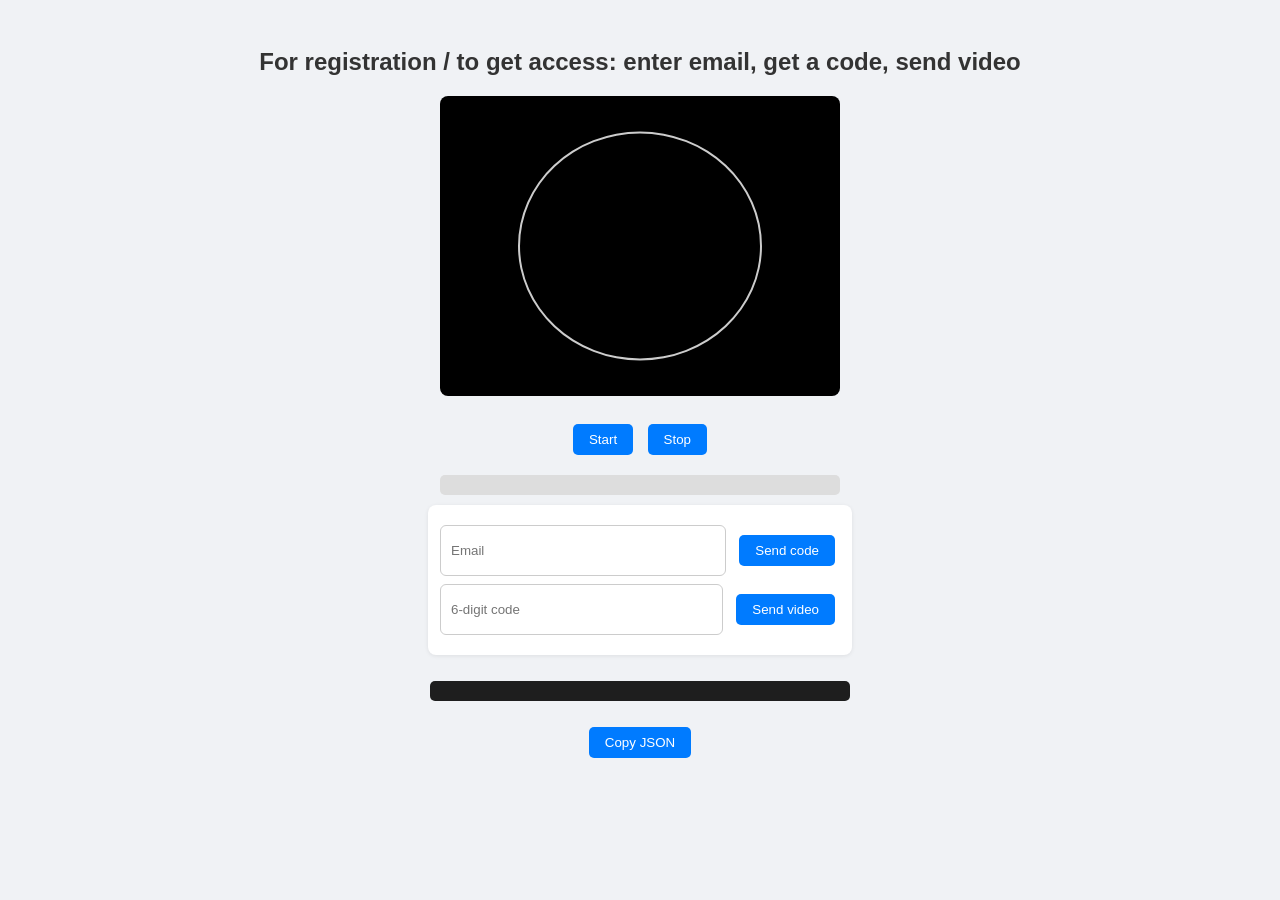
==== frontend_MVP/index.html @ 0f20150b "mobile" ====
<!DOCTYPE html>
<html lang="en">
<head>
<meta charset="UTF-8">
<title>СЫР!</title>
<style>
body {
    font-family: Arial, sans-serif;
    background: #f0f2f5;
    display: flex;
    flex-direction: column;
    align-items: center;
    padding: 20px;
}

h2 { color: #333; }

.video-container {
    position: relative;
    width: 400px;
    height: 300px;
    margin-bottom: 10px;
}

#preview {
    width: 100%;
    height: 100%;
    background: #000;
    border-radius: 8px;
}

#oval-overlay {
    position: absolute;
    top: 50%;
    left: 50%;
    width: 60%;
    height: 75%;
    transform: translate(-50%, -50%);
    border: 2px solid rgba(255, 255, 255, 0.8);
    border-radius: 50%;
    pointer-events: none;
}

.controls { margin-top: 8px; }

button {
    margin: 10px 5px;
    padding: 8px 16px;
    border: none;
    background: #007bff;
    color: #fff;
    border-radius: 5px;
    cursor: pointer;
}
button:hover { background: #0056b3; }

#progress-container {
    width: 400px;
    background: #ddd;
    border-radius: 5px;
    overflow: hidden;
    margin-top: 10px;
    height: 20px;
    margin-bottom: 10px;
}
#progress-bar {
    width: 0%;
    height: 100%;
    background: #007bff;
    transition: width 0.2s;
}

pre {
    background: #1e1e1e;
    color: #d4d4d4;
    padding: 10px;
    width: 400px;
    overflow: auto;
    border-radius: 5px;
    font-family: 'Courier New', monospace;
    transition: opacity 0.3s;
}

.auth-box {
    width: 400px;
    background: #fff;
    border-radius: 8px;
    padding: 12px;
    margin-bottom: 10px;
    box-shadow: 0 1px 4px rgba(0,0,0,0.08);
}
.auth-row {
    display: flex;
    gap: 8px;
    margin: 8px 0;
}
.auth-row input {
    flex: 1;
    padding: 8px 10px;
    border: 1px solid #ccc;
    border-radius: 6px;
}
.small-note {
    font-size: 12px;
    color: #666;
    margin-top: 4px;
}
</style>
</head>
<body>

<h2>For registration / to get access: enter email, get a code, send video</h2>


<div class="video-container">
    <video id="preview" autoplay muted playsinline></video>

    <div id="oval-overlay"></div>
</div>

<div class="controls">
    <button onclick="startRecording()">Start</button>
    <button onclick="stopRecording()">Stop</button>
</div>

<div id="progress-container">
    <div id="progress-bar"></div>
</div>

<div class="auth-box">
  <div class="auth-row">
    <input id="email" type="email" placeholder="Email" autocomplete="email">
    <button onclick="requestCode()">Send code</button>
  </div>
  <div class="auth-row">
    <input id="code" type="text" placeholder="6-digit code" inputmode="numeric" maxlength="6">
    <button onclick="sendVideo()">Send video</button>
  </div>
</div>

<pre><code id="result"></code></pre>
<button onclick="copyJSON()">Copy JSON</button>

<script>
let mediaRecorder;
let recordedChunks = [];
let stream;
let isProcessing = false;
let progressInterval;

const API_BASE = "https://karmen-vigoroso-candy.ngrok-free.dev";

async function startRecording() {
    document.getElementById("result").textContent = "";
    updateProgress(0);
    clearInterval(progressInterval);
    isProcessing = false;

    stream = await navigator.mediaDevices.getUserMedia({ video: true, audio: false });
    document.getElementById("preview").srcObject = stream;

    recordedChunks = [];
    mediaRecorder = new MediaRecorder(stream, { mimeType: "video/webm" });

    mediaRecorder.ondataavailable = e => {
        if (e.data.size > 0) recordedChunks.push(e.data);
    };

    mediaRecorder.start();
}

function stopRecording() {
    if (!mediaRecorder) return;
    mediaRecorder.stop();
    if (stream) stream.getTracks().forEach(track => track.stop());
}

async function requestCode() {
    const email = document.getElementById("email").value.trim();
    const resultEl = document.getElementById("result");
    resultEl.textContent = "";

    if (!email) return alert("Enter email first!");

    const fd = new FormData();
    fd.append("email", email);

    try {
        const res = await fetch(`${API_BASE}/request-access`, {
            method: "POST",
            body: fd
        });
        if (!res.ok) {
            const txt = await res.text();
            throw new Error(`Server returned ${res.status}: ${txt}`);
        }
        resultEl.textContent = "Code sent to email. Check inbox/spam.";
    } catch (err) {
        resultEl.textContent = "Error: " + err.message;
        alert(err.message);
    }
}

async function sendVideo() {
    const email = document.getElementById("email").value.trim();
    const code = document.getElementById("code").value.trim();

    if (!email) return alert("Enter email first!");
    if (!code || code.length < 4) return alert("Enter the code from email!");

    if (recordedChunks.length === 0) {
        alert("No video recorded!");
        return;
    }

    const blob = new Blob(recordedChunks, { type: "video/webm" });
    const formData = new FormData();
    formData.append("email", email);
    formData.append("code", code);
    formData.append("file", blob, "recorded.webm");

    isProcessing = true;
    const resultEl = document.getElementById("result");
    resultEl.textContent = "";

    let progress = 0;
    updateProgress(0);
    clearInterval(progressInterval);
    progressInterval = setInterval(() => {
        progress = Math.min(progress + Math.random() * 5, 70);
        updateProgress(progress);
    }, 300);

    try {
        const res = await fetch(`${API_BASE}/verify-video`, {
            method: "POST",
            body: formData
        });

        if (!res.ok) {
            const txt = await res.text();
            throw new Error(`Server returned ${res.status}: ${txt}`);
        }

        const json = await res.json();
        isProcessing = false;
        clearInterval(progressInterval);
        updateProgress(100);
        resultEl.textContent = JSON.stringify(json, null, 2);
    } catch (err) {
        isProcessing = false;
        clearInterval(progressInterval);
        updateProgress(0);
        resultEl.textContent = "Error: " + err.message;
    }
}

function updateProgress(percent) {
    document.getElementById("progress-bar").style.width = percent + "%";
}

function copyJSON() {
    const text = document.getElementById("result").textContent;
    if (!text || isProcessing) return alert("Nothing to copy or still processing!");
    navigator.clipboard.writeText(text);
    alert("JSON copied!");
}
</script>

</body>
</html>
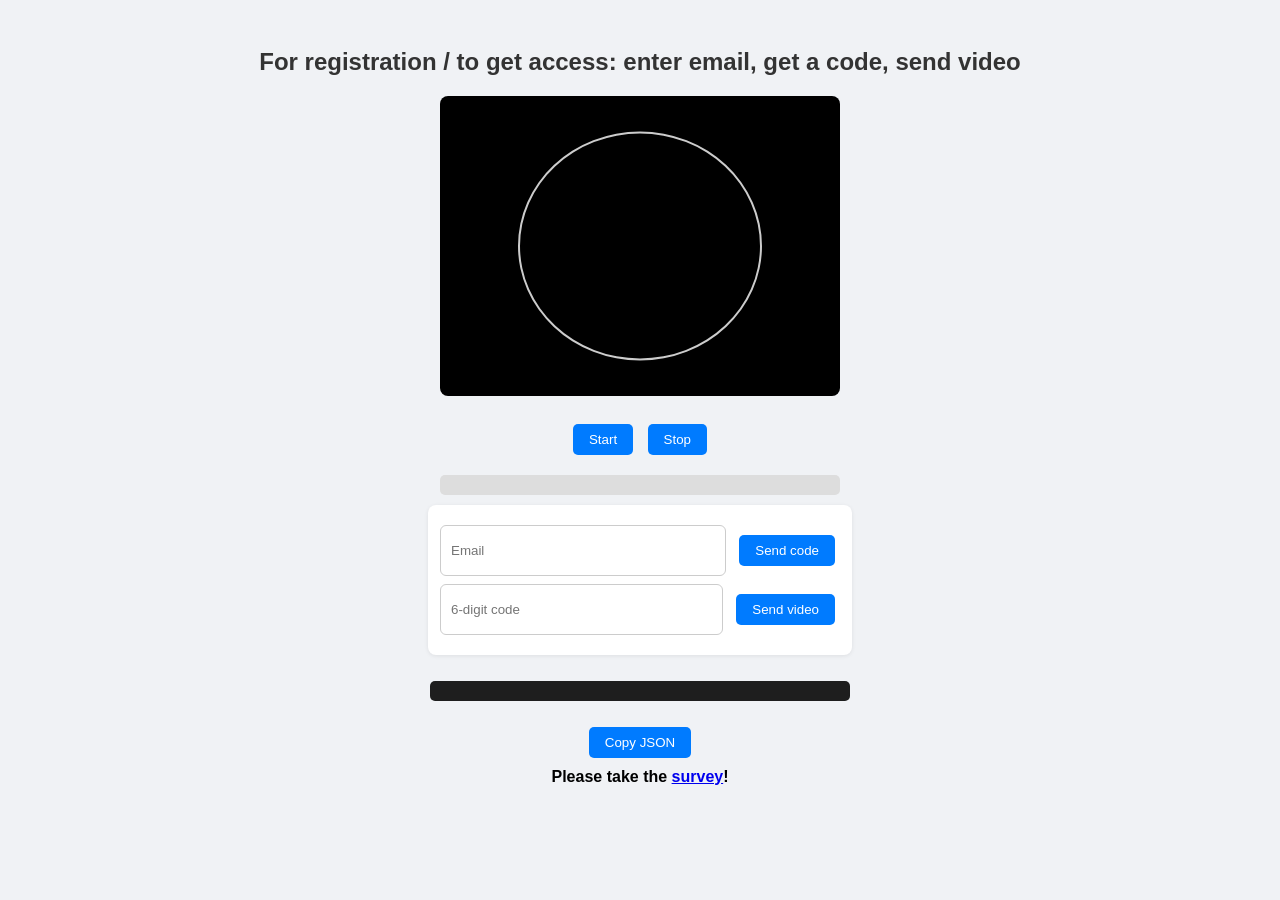
==== commit 1ac5433d: "asyn" ====
--- a/frontend_MVP/index.html
+++ b/frontend_MVP/index.html
@@ -140,6 +140,8 @@
 
 <pre><code id="result"></code></pre>
 <button onclick="copyJSON()">Copy JSON</button>
+
+<b>Please take the <a href="https://forms.gle/Kkmr5BHn84uEj1Y67">survey</a>!</b>
 
 <script>
 let mediaRecorder;
